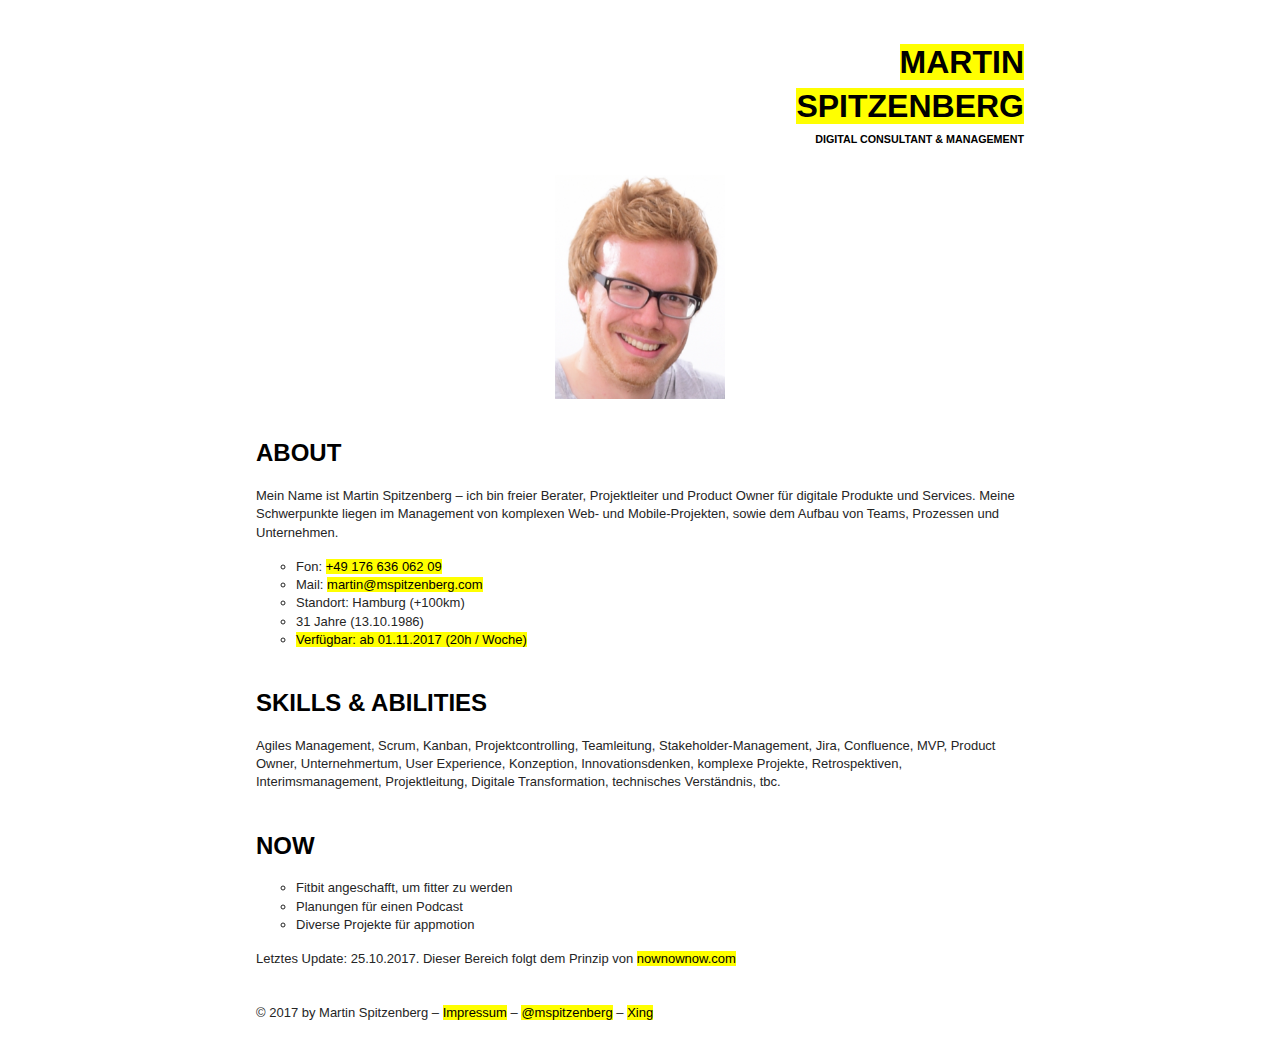
==== index.html @ 2c90cb19 "Added URL Rewriting and adjusted pages to work with new urls" ====
<!-- Yes, this is hand-coded. -Martin -->
<!-- TODO: Add english version
  <ul>
  <li><a href="#">About Me</a></li>
  <li><a href="#">Services</a></li>
  <li><a href="#">Vita</a></li>
  <li><a href="#">Podcast</a></li>
  <li><a href="https://medium.com/mspitzenberg" target="_blank" title="Zum Blog auf Medium.com">Artikel</a></li>
</ul>-->
<!DOCTYPE html>
<html>

<head>
  <meta charset="utf-8">
  <meta name="viewport" content="width=device-width, initial-scale=1">
  <link href="style.css" type="text/css" rel="stylesheet">
  <title>Martin Spitzenberg - Digital Consultant & Management</title>
  <meta name="description" content="Martin Spitzenberg ist Berater, Projektleiter und Product Owner für digitale Produkte
      und Services im Großraum Hamburg.">
  <!-- Google Analytics -->
  <script>
  (function(i,s,o,g,r,a,m){i['GoogleAnalyticsObject']=r;i[r]=i[r]||function(){
  (i[r].q=i[r].q||[]).push(arguments)},i[r].l=1*new Date();a=s.createElement(o),
  m=s.getElementsByTagName(o)[0];a.async=1;a.src=g;m.parentNode.insertBefore(a,m)
	})(window,document,'script','https://www.google-analytics.com/analytics.js','ga');

	ga('create', 'UA-108627559-1', 'auto');
	ga('send', 'pageview');
	</script>
  <!-- End Google Analytics -->
</head>

<body>

  <header>
    <!-- Logo -->
    <div class="logo uppercase">
      <h1>
        <a href="#" class="highlight-background">
          Martin<br/>Spitzenberg
        </a>
      </h1>
      <h4>Digital Consultant & Management</h4> <!-- Subline -->
    </div>
  </header>
  <div class="clearfix"></div>
  <article>
    <div class="profile-image">
      <img src="martin.png" width="170" height="224" alt="Martin Spitzenberg" />
    </div>

    <h2 class="uppercase">About</h2>
    <p>Mein Name ist Martin Spitzenberg – ich bin freier Berater, Projektleiter und Product Owner für digitale Produkte
      und Services. Meine Schwerpunkte liegen im Management von komplexen Web- und Mobile-Projekten, sowie dem Aufbau
      von Teams, Prozessen und Unternehmen.</p>
    <ul> <!-- Contact -->
      <li>Fon: <a href="tel:+4917663606209">+49 176 636 062 09</a></li>
      <li>Mail: <a href="mailto:martin@mspitzenberg.com">martin@mspitzenberg.com</a></li>
      <li>Standort: Hamburg (+100km)</li>
      <li>31 Jahre (13.10.1986)
      <li><a>Verfügbar: ab 01.11.2017 (20h / Woche)</a></li>
    </ul>
  </article>

  <article>
    <h2 class="uppercase">Skills & Abilities</h2>
    <p>Agiles Management, Scrum, Kanban, Projektcontrolling, Teamleitung, Stakeholder-Management, Jira, Confluence, MVP, Product Owner, Unternehmertum, User Experience, Konzeption, Innovationsdenken, komplexe Projekte, Retrospektiven, Interimsmanagement, Projektleitung, Digitale Transformation, technisches Verständnis, tbc.</p>
  </article>

    <article>
      <h2 class="uppercase">Now</h2>
      <ul>
        <li>Fitbit angeschafft, um fitter zu werden</li>
        <li>Planungen für einen Podcast</li>
        <li>Diverse Projekte für appmotion</li>
      </ul>
      <p>Letztes Update: 25.10.2017. Dieser Bereich folgt dem Prinzip von <a href="http://nownownow.com/" target="_blank">nownownow.com</a></p>
    </article>

  <footer>
    <p class="separator"></p>
    <p>&copy; 2017 by Martin Spitzenberg – <a href="impressum" target="_self" title="Impressum">Impressum</a> – <a href="https://twitter.com/mspitzenberg" title="Twitter">@mspitzenberg</a> – <a href="https://www.xing.com/profile/Martin_Spitzenberg2" title ="Xing" target="_blank">Xing</a></p>
  </footer>

</body>
</html>
---- style.css ----
/* Importing the "Interface" Font. TODO: Reference later locally */
@import url('https://rsms.me/interface/interface.css');

/* Importing Normalize.css to render consistently */
@import url('https://necolas.github.io/normalize.css/7.0.0/normalize.css');

/* General declaration of font */
* {
  font-family: Interface, sans-serif;
  color: #252525;
  box-sizing: border-box;
}

body {
  margin: 20px auto;
  width: 60%;
}

ul li {
  font-size: 0.813em;
  list-style-type: circle;
  line-height: 1.400em;
}

a, a:active, a:hover, a:visited {
  color: #000;
  background: yellow;
  text-decoration: none;
}

h1 {
  color: #000;
  font-size: 2.000em;
  margin-bottom: 0px;
}

h2 {
  color: #000;
  font-size: 1.500em;
  margin-top: 40px;
}

h4 {
  color: #000;
  font-size: 0.670em;
  margin-top: -10px;
}

p {
  font-size: 0.813em; /* 12px; 16px = 1,000 em = 100% */
  line-height: 1.400em;
}

footer {

}

.profile-image img {
  width: 170px;
  height: 224px;
  display: block;
  margin: 0 auto;
}

.separator {
  width: 100px;
  height: 10px;
  color: lightgray;
}

.highlight-background {
  color: #000;
  background: yellow;
  text-decoration: none;
  padding: 0px;
}

.clearfix {
  clear: both;
}

.logo {
  float: right;
  text-align: right;
  display: block;
  line-height: 2.70em;
}

.uppercase {
    text-transform: uppercase;
}

.profile-image {
  text-align: center;
  display: block;
}

.hide-me {
	visibility: hidden;
}
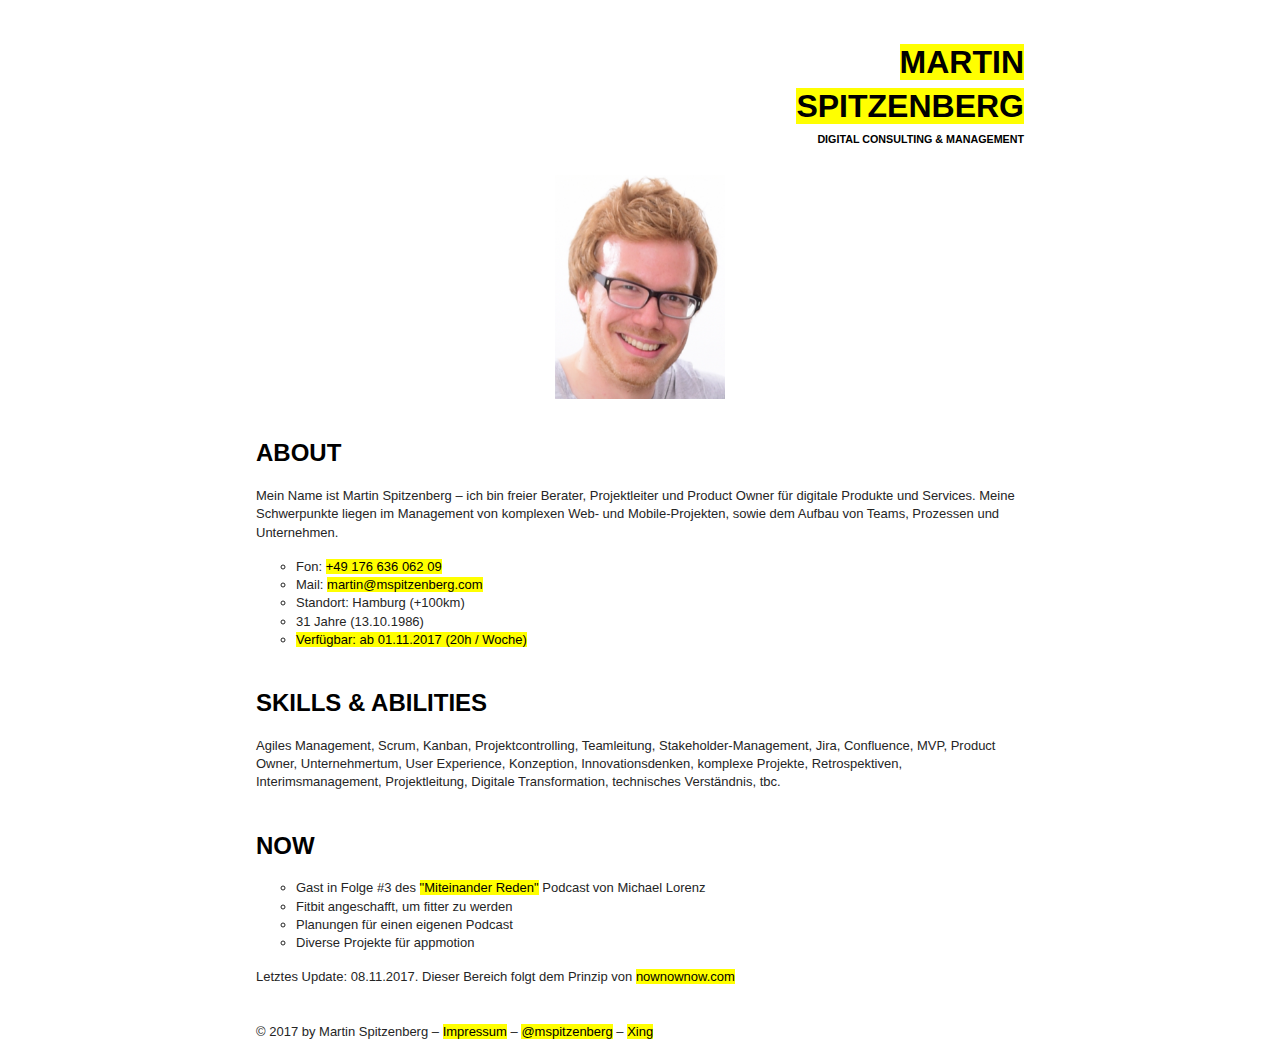
==== commit ffcd7acb: "Changed Subline, added new Entry in NOW section" ====
--- a/index.html
+++ b/index.html
@@ -14,7 +14,7 @@
   <meta charset="utf-8">
   <meta name="viewport" content="width=device-width, initial-scale=1">
   <link href="style.css" type="text/css" rel="stylesheet">
-  <title>Martin Spitzenberg - Digital Consultant & Management</title>
+  <title>Martin Spitzenberg - Digital Consulting & Management</title>
   <meta name="description" content="Martin Spitzenberg ist Berater, Projektleiter und Product Owner für digitale Produkte
       und Services im Großraum Hamburg.">
   <!-- Google Analytics -->
@@ -40,7 +40,7 @@
           Martin<br/>Spitzenberg
         </a>
       </h1>
-      <h4>Digital Consultant & Management</h4> <!-- Subline -->
+      <h4>Digital Consulting & Management</h4> <!-- Subline -->
     </div>
   </header>
   <div class="clearfix"></div>
@@ -70,11 +70,12 @@
     <article>
       <h2 class="uppercase">Now</h2>
       <ul>
+        <li>Gast in Folge #3 des <a href="https://itunes.apple.com/us/podcast/miteinander-reden-mit-michael-lorenz-dialoge-und-pr%C3%A4sentieren/id1300217990?mt=2" target="_blank">"Miteinander Reden"</a> Podcast von Michael Lorenz</li>
         <li>Fitbit angeschafft, um fitter zu werden</li>
-        <li>Planungen für einen Podcast</li>
+        <li>Planungen für einen eigenen Podcast</li>
         <li>Diverse Projekte für appmotion</li>
       </ul>
-      <p>Letztes Update: 25.10.2017. Dieser Bereich folgt dem Prinzip von <a href="http://nownownow.com/" target="_blank">nownownow.com</a></p>
+      <p>Letztes Update: 08.11.2017. Dieser Bereich folgt dem Prinzip von <a href="http://nownownow.com/" target="_blank">nownownow.com</a></p>
     </article>
 
   <footer>
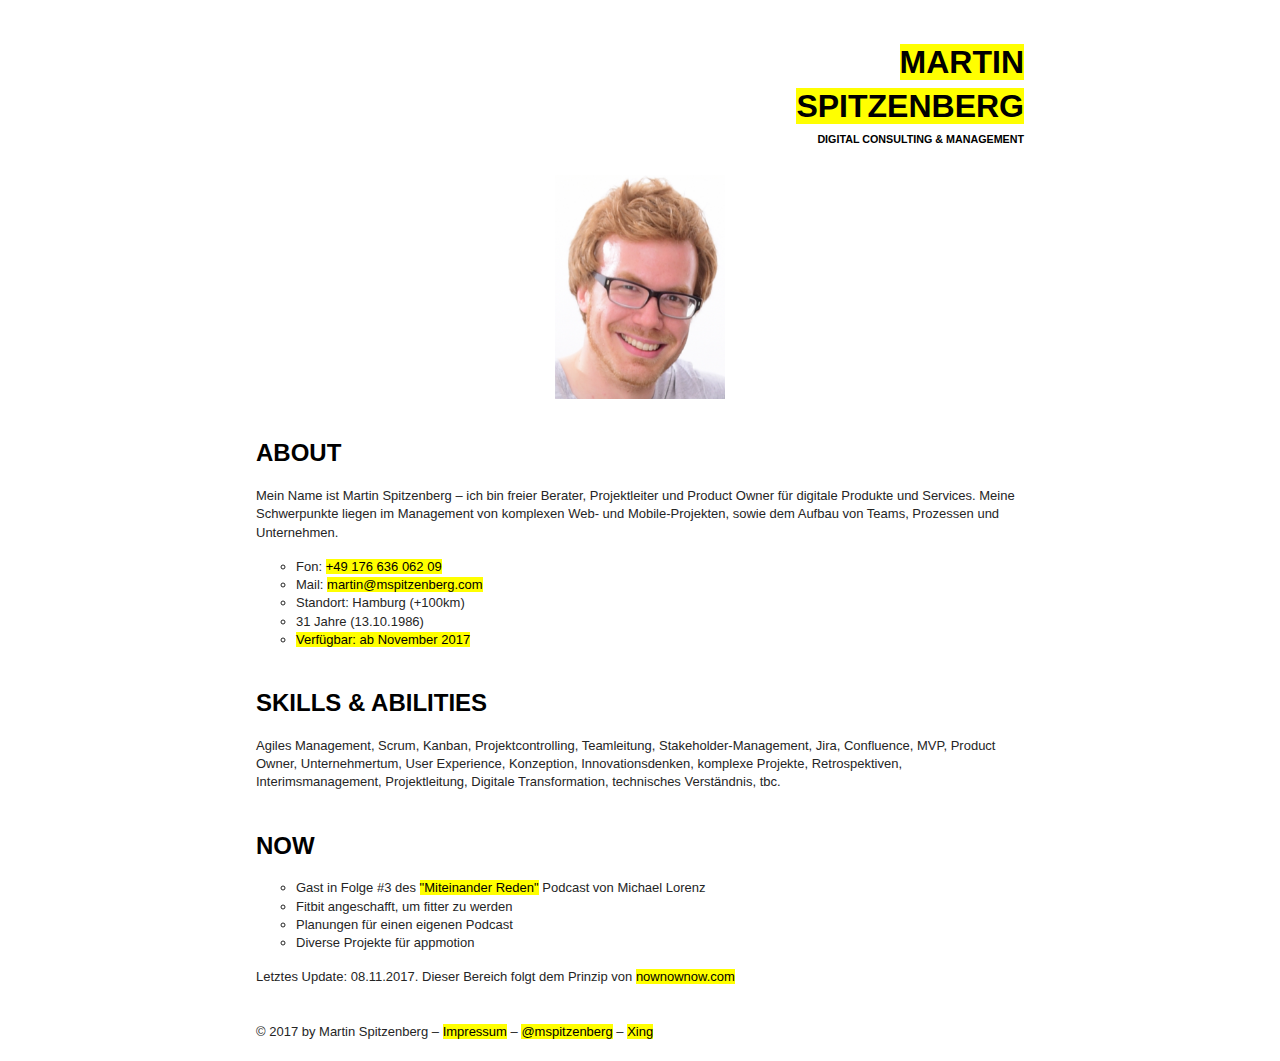
==== commit 1a8ae0e7: "Changed Availability" ====
--- a/index.html
+++ b/index.html
@@ -58,7 +58,7 @@
       <li>Mail: <a href="mailto:martin@mspitzenberg.com">martin@mspitzenberg.com</a></li>
       <li>Standort: Hamburg (+100km)</li>
       <li>31 Jahre (13.10.1986)
-      <li><a>Verfügbar: ab 01.11.2017 (20h / Woche)</a></li>
+      <li><a>Verfügbar: ab November 2017</a></li>
     </ul>
   </article>
 
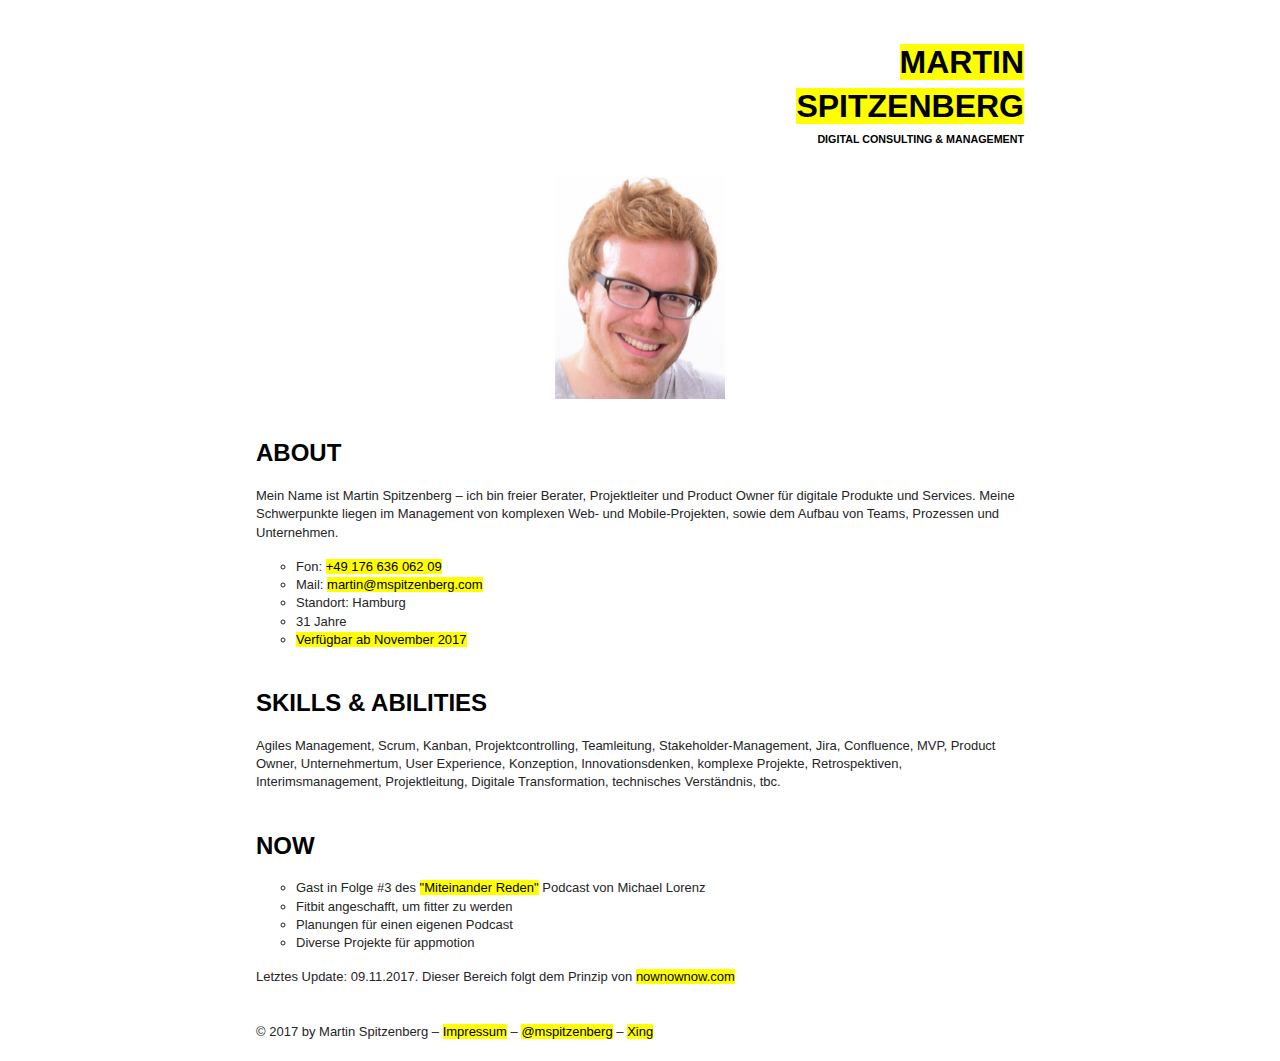
==== commit f81b26ff: "Text Changes" ====
--- a/index.html
+++ b/index.html
@@ -56,9 +56,9 @@
     <ul> <!-- Contact -->
       <li>Fon: <a href="tel:+4917663606209">+49 176 636 062 09</a></li>
       <li>Mail: <a href="mailto:martin@mspitzenberg.com">martin@mspitzenberg.com</a></li>
-      <li>Standort: Hamburg (+100km)</li>
-      <li>31 Jahre (13.10.1986)
-      <li><a>Verfügbar: ab November 2017</a></li>
+      <li>Standort: Hamburg</li>
+      <li>31 Jahre
+      <li><a>Verfügbar ab November 2017</a></li>
     </ul>
   </article>
 
@@ -75,7 +75,7 @@
         <li>Planungen für einen eigenen Podcast</li>
         <li>Diverse Projekte für appmotion</li>
       </ul>
-      <p>Letztes Update: 08.11.2017. Dieser Bereich folgt dem Prinzip von <a href="http://nownownow.com/" target="_blank">nownownow.com</a></p>
+      <p>Letztes Update: 09.11.2017. Dieser Bereich folgt dem Prinzip von <a href="http://nownownow.com/" target="_blank">nownownow.com</a></p>
     </article>
 
   <footer>
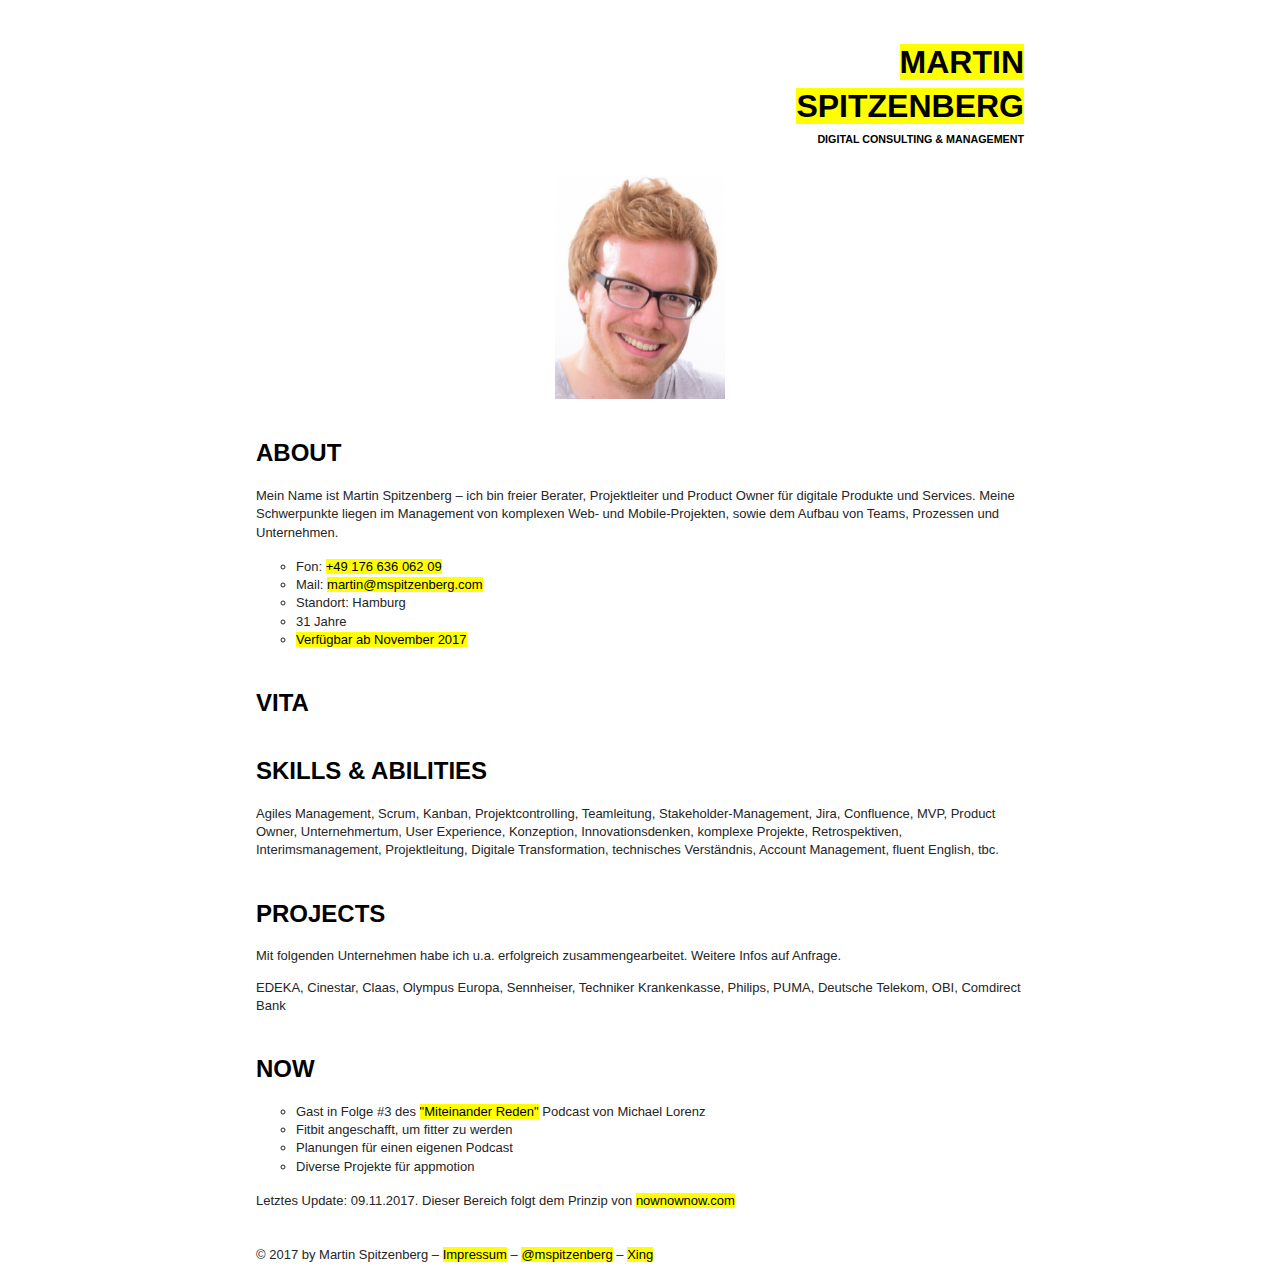
==== commit 29a30224: "Added References and updatesd skills" ====
--- a/index.html
+++ b/index.html
@@ -53,6 +53,7 @@
     <p>Mein Name ist Martin Spitzenberg – ich bin freier Berater, Projektleiter und Product Owner für digitale Produkte
       und Services. Meine Schwerpunkte liegen im Management von komplexen Web- und Mobile-Projekten, sowie dem Aufbau
       von Teams, Prozessen und Unternehmen.</p>
+    <p>
     <ul> <!-- Contact -->
       <li>Fon: <a href="tel:+4917663606209">+49 176 636 062 09</a></li>
       <li>Mail: <a href="mailto:martin@mspitzenberg.com">martin@mspitzenberg.com</a></li>
@@ -61,10 +62,21 @@
       <li><a>Verfügbar ab November 2017</a></li>
     </ul>
   </article>
+  
+    <article>
+    <h2 class="uppercase">Vita</h2>
+    <p></p>
+  </article>
 
   <article>
     <h2 class="uppercase">Skills & Abilities</h2>
-    <p>Agiles Management, Scrum, Kanban, Projektcontrolling, Teamleitung, Stakeholder-Management, Jira, Confluence, MVP, Product Owner, Unternehmertum, User Experience, Konzeption, Innovationsdenken, komplexe Projekte, Retrospektiven, Interimsmanagement, Projektleitung, Digitale Transformation, technisches Verständnis, tbc.</p>
+    <p>Agiles Management, Scrum, Kanban, Projektcontrolling, Teamleitung, Stakeholder-Management, Jira, Confluence, MVP, Product Owner, Unternehmertum, User Experience, Konzeption, Innovationsdenken, komplexe Projekte, Retrospektiven, Interimsmanagement, Projektleitung, Digitale Transformation, technisches Verständnis, Account Management, fluent English, tbc.</p>
+  </article>
+  
+  <article>
+    <h2 class="uppercase">Projects</h2>
+    <p>Mit folgenden Unternehmen habe ich u.a. erfolgreich zusammengearbeitet. Weitere Infos auf Anfrage.</p>
+    <p>EDEKA, Cinestar, Claas, Olympus Europa, Sennheiser, Techniker Krankenkasse, Philips, PUMA, Deutsche Telekom, OBI, Comdirect Bank</p>
   </article>
 
     <article>
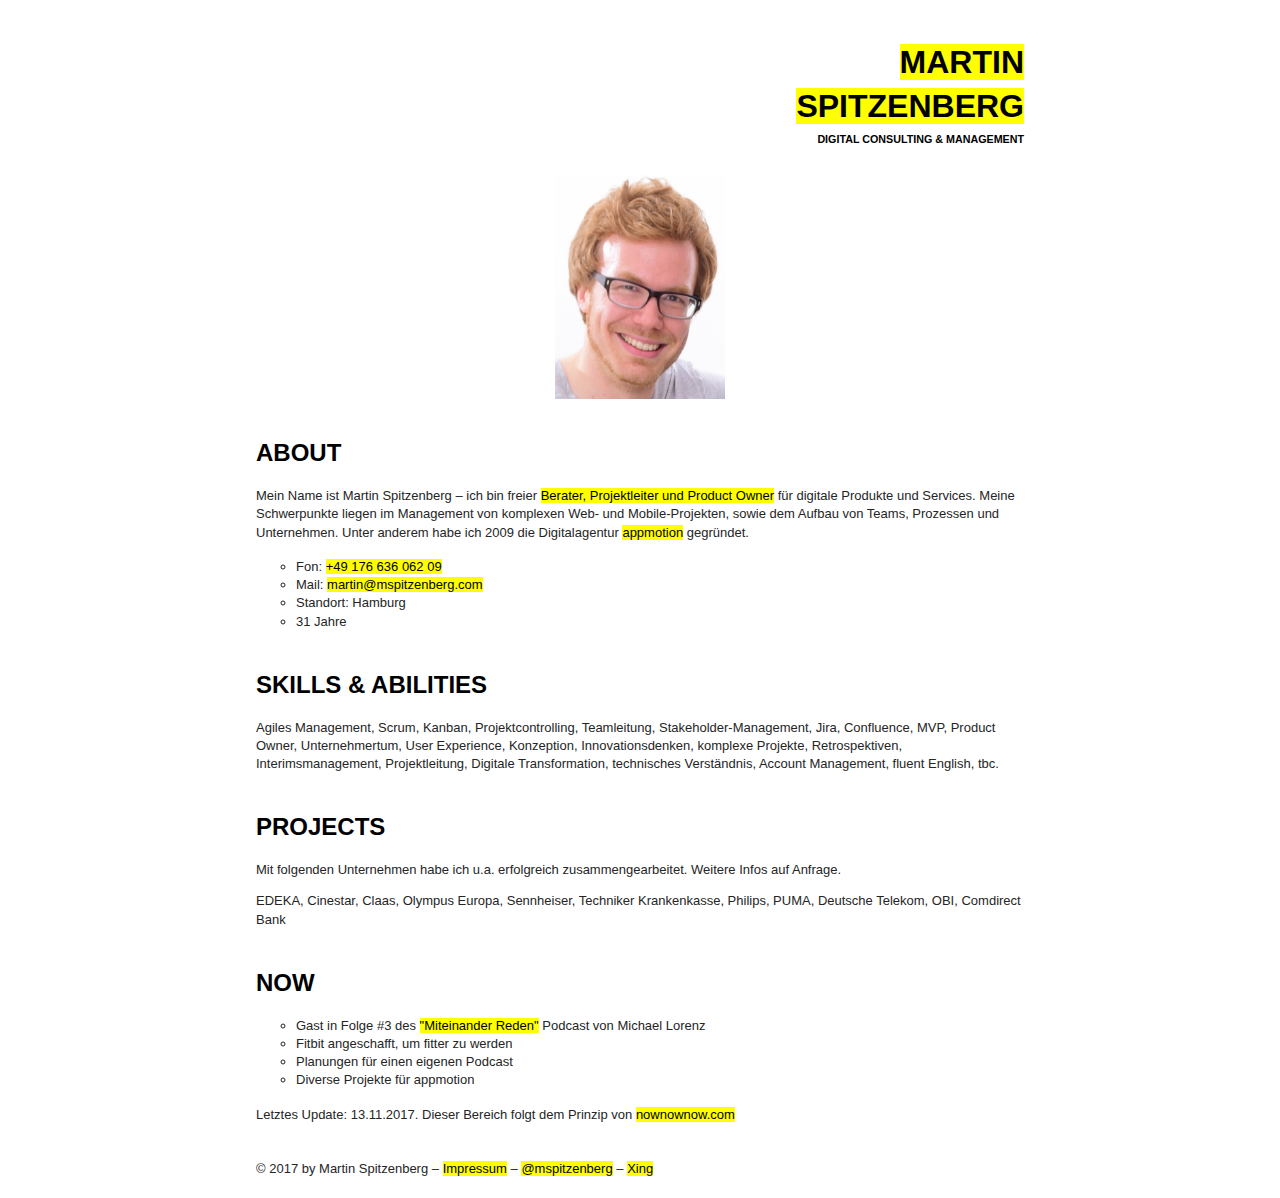
==== commit c6c50ba9: "Changes to the text, added todos to html" ====
--- a/index.html
+++ b/index.html
@@ -1,12 +1,9 @@
 <!-- Yes, this is hand-coded. -Martin -->
-<!-- TODO: Add english version
-  <ul>
-  <li><a href="#">About Me</a></li>
-  <li><a href="#">Services</a></li>
-  <li><a href="#">Vita</a></li>
-  <li><a href="#">Podcast</a></li>
-  <li><a href="https://medium.com/mspitzenberg" target="_blank" title="Zum Blog auf Medium.com">Artikel</a></li>
-</ul>-->
+<!-- TODO: 
+	- Add english version
+	- Add Podcasts
+	- Add Blog
+-->
 <!DOCTYPE html>
 <html>
 
@@ -15,7 +12,7 @@
   <meta name="viewport" content="width=device-width, initial-scale=1">
   <link href="style.css" type="text/css" rel="stylesheet">
   <title>Martin Spitzenberg - Digital Consulting & Management</title>
-  <meta name="description" content="Martin Spitzenberg ist Berater, Projektleiter und Product Owner für digitale Produkte
+  <meta name="description" content="Martin Spitzenberg ist freier Berater, Projektleiter und Product Owner für digitale Produkte
       und Services im Großraum Hamburg.">
   <!-- Google Analytics -->
   <script>
@@ -50,23 +47,18 @@
     </div>
 
     <h2 class="uppercase">About</h2>
-    <p>Mein Name ist Martin Spitzenberg – ich bin freier Berater, Projektleiter und Product Owner für digitale Produkte
+    <p>Mein Name ist Martin Spitzenberg – ich bin freier <span class="highlight-background">Berater, Projektleiter und Product Owner</span> für digitale Produkte
       und Services. Meine Schwerpunkte liegen im Management von komplexen Web- und Mobile-Projekten, sowie dem Aufbau
-      von Teams, Prozessen und Unternehmen.</p>
+      von Teams, Prozessen und Unternehmen. Unter anderem habe ich 2009 die Digitalagentur <a href="https://appmotion.de/" target="_blank">appmotion</a> gegründet.</p> 
     <p>
     <ul> <!-- Contact -->
       <li>Fon: <a href="tel:+4917663606209">+49 176 636 062 09</a></li>
       <li>Mail: <a href="mailto:martin@mspitzenberg.com">martin@mspitzenberg.com</a></li>
       <li>Standort: Hamburg</li>
-      <li>31 Jahre
-      <li><a>Verfügbar ab November 2017</a></li>
+      <li>31 Jahre</li>
     </ul>
   </article>
-  
-    <article>
-    <h2 class="uppercase">Vita</h2>
-    <p></p>
-  </article>
+
 
   <article>
     <h2 class="uppercase">Skills & Abilities</h2>
@@ -82,12 +74,12 @@
     <article>
       <h2 class="uppercase">Now</h2>
       <ul>
-        <li>Gast in Folge #3 des <a href="https://itunes.apple.com/us/podcast/miteinander-reden-mit-michael-lorenz-dialoge-und-pr%C3%A4sentieren/id1300217990?mt=2" target="_blank">"Miteinander Reden"</a> Podcast von Michael Lorenz</li>
+        <li>Gast in Folge #3 des <a href="https://soundcloud.com/michael-lorenz-400946170/3-interview-mit-martin-spitzenberg-freier-berater-projektleiter-digital" target="_blank">"Miteinander Reden"</a> Podcast von Michael Lorenz</li>
         <li>Fitbit angeschafft, um fitter zu werden</li>
         <li>Planungen für einen eigenen Podcast</li>
         <li>Diverse Projekte für appmotion</li>
       </ul>
-      <p>Letztes Update: 09.11.2017. Dieser Bereich folgt dem Prinzip von <a href="http://nownownow.com/" target="_blank">nownownow.com</a></p>
+      <p>Letztes Update: 13.11.2017. Dieser Bereich folgt dem Prinzip von <a href="http://nownownow.com/" target="_blank">nownownow.com</a></p>
     </article>
 
   <footer>
--- a/style.css
+++ b/style.css
@@ -94,7 +94,3 @@
   text-align: center;
   display: block;
 }
-
-.hide-me {
-	visibility: hidden;
-}
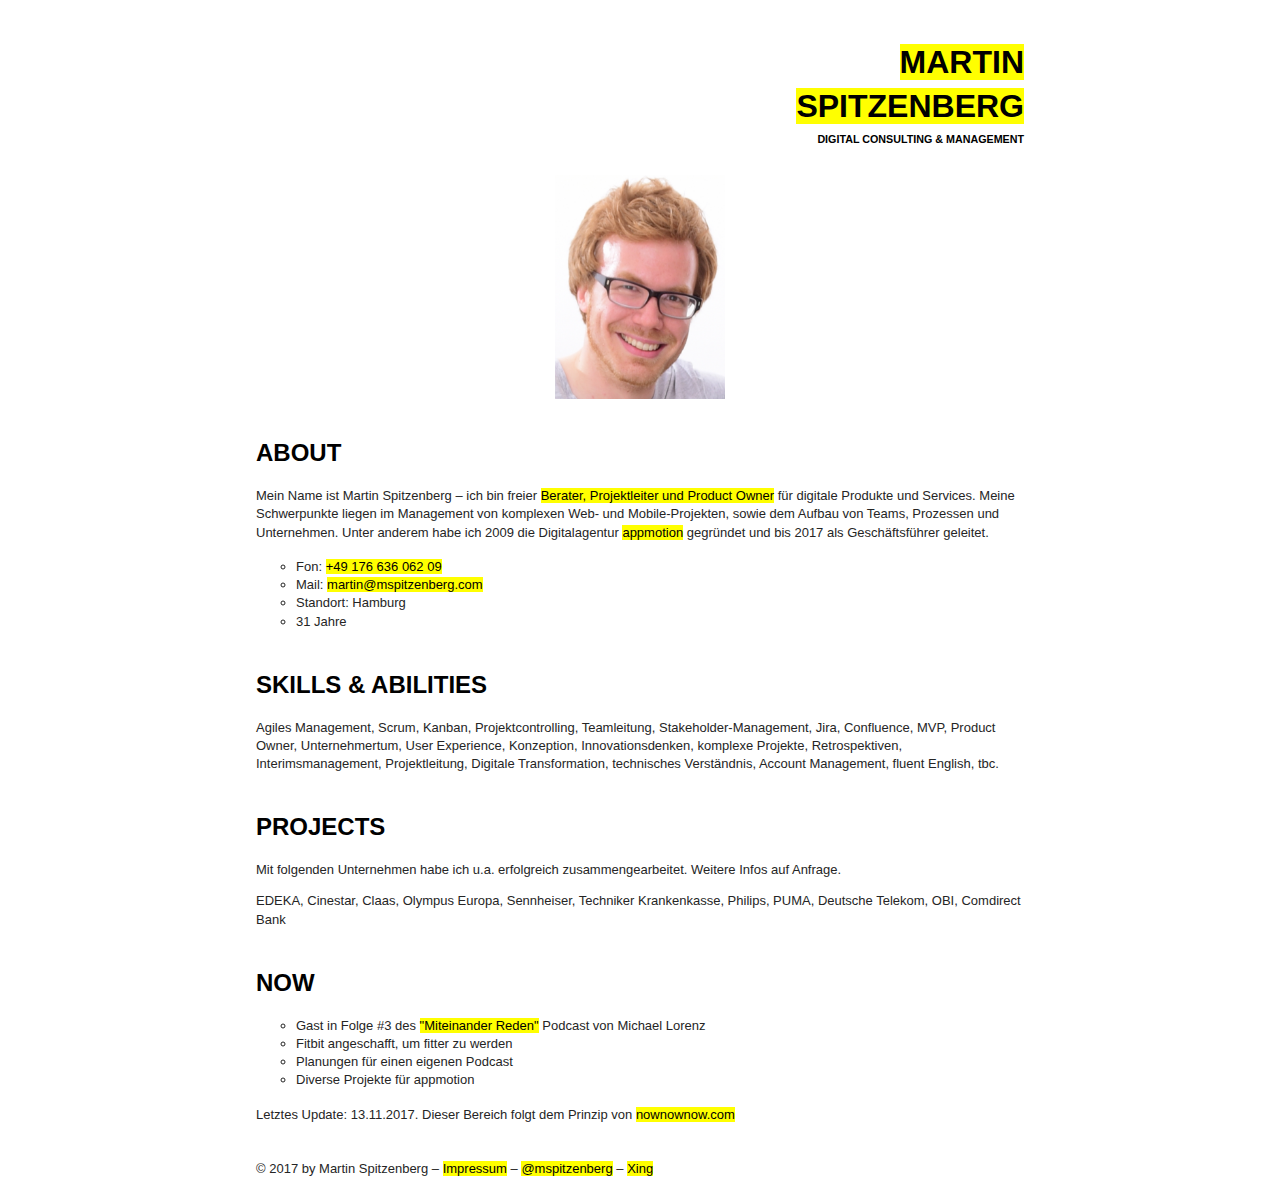
==== commit eb7eb710: "Changes to content" ====
--- a/index.html
+++ b/index.html
@@ -10,7 +10,7 @@
 <head>
   <meta charset="utf-8">
   <meta name="viewport" content="width=device-width, initial-scale=1">
-  <link href="style.css" type="text/css" rel="stylesheet">
+  <link href="css/style.css" type="text/css" rel="stylesheet">
   <title>Martin Spitzenberg - Digital Consulting & Management</title>
   <meta name="description" content="Martin Spitzenberg ist freier Berater, Projektleiter und Product Owner für digitale Produkte
       und Services im Großraum Hamburg.">
@@ -43,13 +43,13 @@
   <div class="clearfix"></div>
   <article>
     <div class="profile-image">
-      <img src="martin.png" width="170" height="224" alt="Martin Spitzenberg" />
+      <img src="images/martin.png" width="170" height="224" alt="Martin Spitzenberg" />
     </div>
 
     <h2 class="uppercase">About</h2>
     <p>Mein Name ist Martin Spitzenberg – ich bin freier <span class="highlight-background">Berater, Projektleiter und Product Owner</span> für digitale Produkte
       und Services. Meine Schwerpunkte liegen im Management von komplexen Web- und Mobile-Projekten, sowie dem Aufbau
-      von Teams, Prozessen und Unternehmen. Unter anderem habe ich 2009 die Digitalagentur <a href="https://appmotion.de/" target="_blank">appmotion</a> gegründet.</p> 
+      von Teams, Prozessen und Unternehmen. Unter anderem habe ich 2009 die Digitalagentur <a href="https://appmotion.de/" target="_blank">appmotion</a> gegründet und bis 2017 als Geschäftsführer geleitet.</p> 
     <p>
     <ul> <!-- Contact -->
       <li>Fon: <a href="tel:+4917663606209">+49 176 636 062 09</a></li>
@@ -74,7 +74,7 @@
     <article>
       <h2 class="uppercase">Now</h2>
       <ul>
-        <li>Gast in Folge #3 des <a href="https://soundcloud.com/michael-lorenz-400946170/3-interview-mit-martin-spitzenberg-freier-berater-projektleiter-digital" target="_blank">"Miteinander Reden"</a> Podcast von Michael Lorenz</li>
+        <li>Gast in Folge #3 des <a href="https://soundcloud.com/michael-lorenz-400946170/3-interview-mit-martin-spitzenberg-freier-berater-projektleiter-digital" target="_blank" title="Zu Soundcloud">"Miteinander Reden"</a> Podcast von Michael Lorenz</li>
         <li>Fitbit angeschafft, um fitter zu werden</li>
         <li>Planungen für einen eigenen Podcast</li>
         <li>Diverse Projekte für appmotion</li>
--- a/css/style.css
+++ b/css/style.css
@@ -0,0 +1,96 @@
+/* Importing the "Interface" Font. TODO: Reference later locally */
+@import url('https://rsms.me/interface/interface.css');
+
+/* Importing Normalize.css to render consistently */
+@import url('https://necolas.github.io/normalize.css/7.0.0/normalize.css');
+
+/* General declaration of font */
+* {
+  font-family: Interface, sans-serif;
+  color: #252525;
+  box-sizing: border-box;
+}
+
+body {
+  margin: 20px auto;
+  width: 60%;
+}
+
+ul li {
+  font-size: 0.813em;
+  list-style-type: circle;
+  line-height: 1.400em;
+}
+
+a, a:active, a:hover, a:visited {
+  color: #000;
+  background: yellow;
+  text-decoration: none;
+}
+
+h1 {
+  color: #000;
+  font-size: 2.000em;
+  margin-bottom: 0px;
+}
+
+h2 {
+  color: #000;
+  font-size: 1.500em;
+  margin-top: 40px;
+}
+
+h4 {
+  color: #000;
+  font-size: 0.670em;
+  margin-top: -10px;
+}
+
+p {
+  font-size: 0.813em; /* 12px; 16px = 1,000 em = 100% */
+  line-height: 1.400em;
+}
+
+footer {
+
+}
+
+.profile-image img {
+  width: 170px;
+  height: 224px;
+  display: block;
+  margin: 0 auto;
+}
+
+.separator {
+  width: 100px;
+  height: 10px;
+  color: lightgray;
+}
+
+.highlight-background {
+  color: #000;
+  background: yellow;
+  text-decoration: none;
+  padding: 0px;
+}
+
+.clearfix {
+  clear: both;
+}
+
+.logo {
+  float: right;
+  text-align: right;
+  display: block;
+  line-height: 2.70em;
+}
+
+.uppercase {
+    text-transform: uppercase;
+}
+
+.profile-image {
+  text-align: center;
+  display: block;
+}
